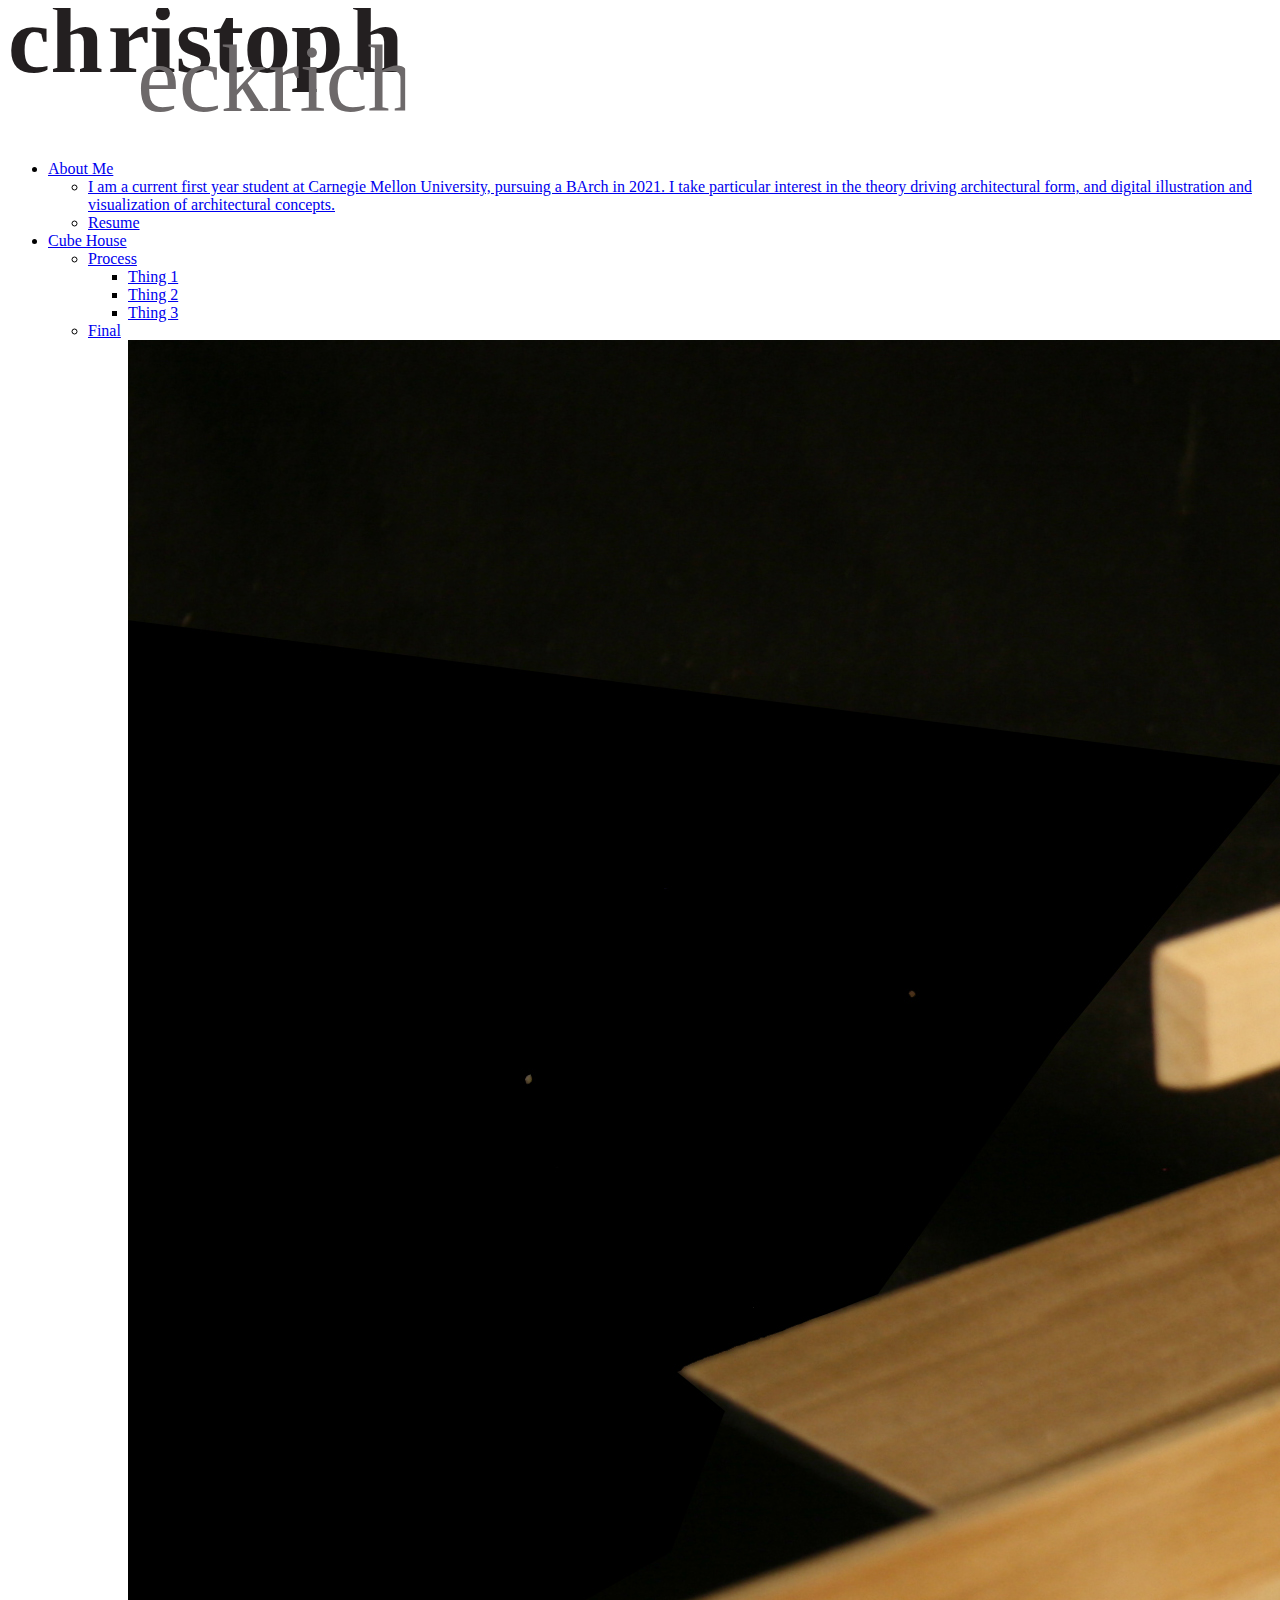
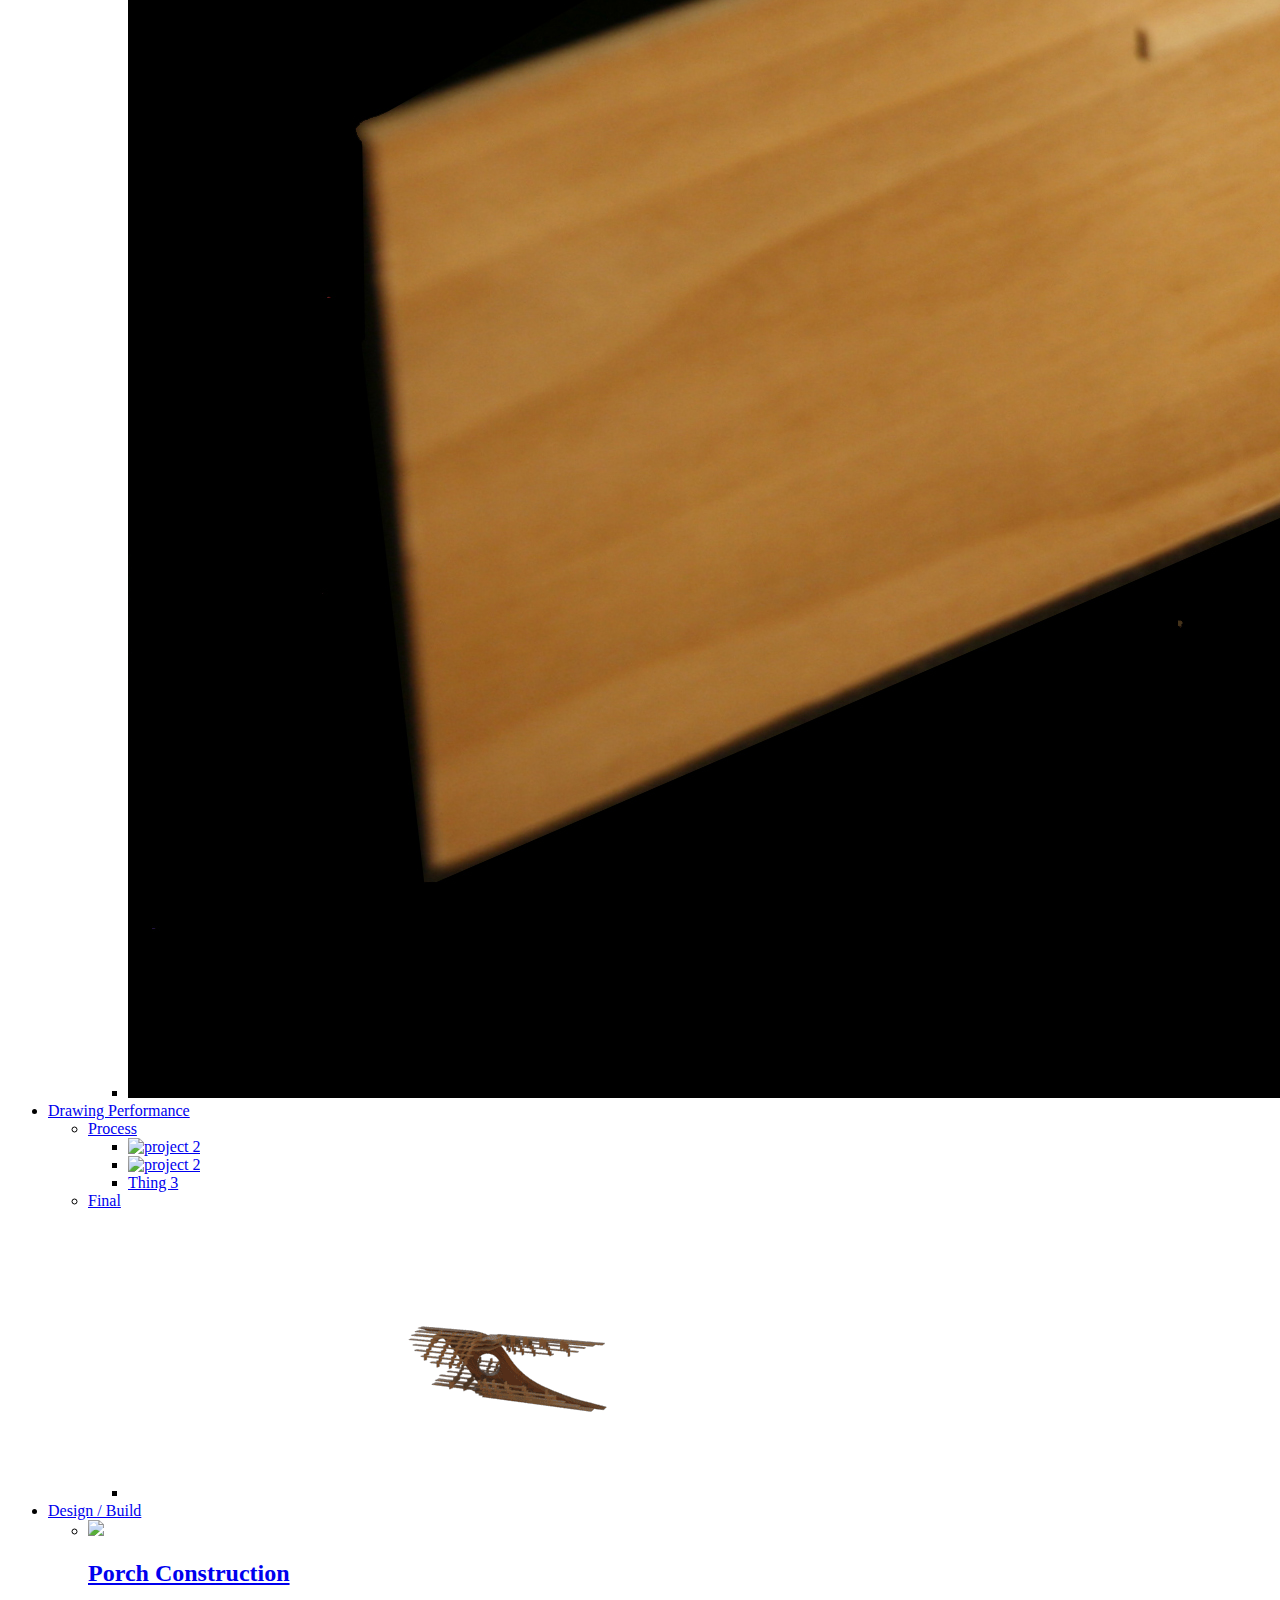
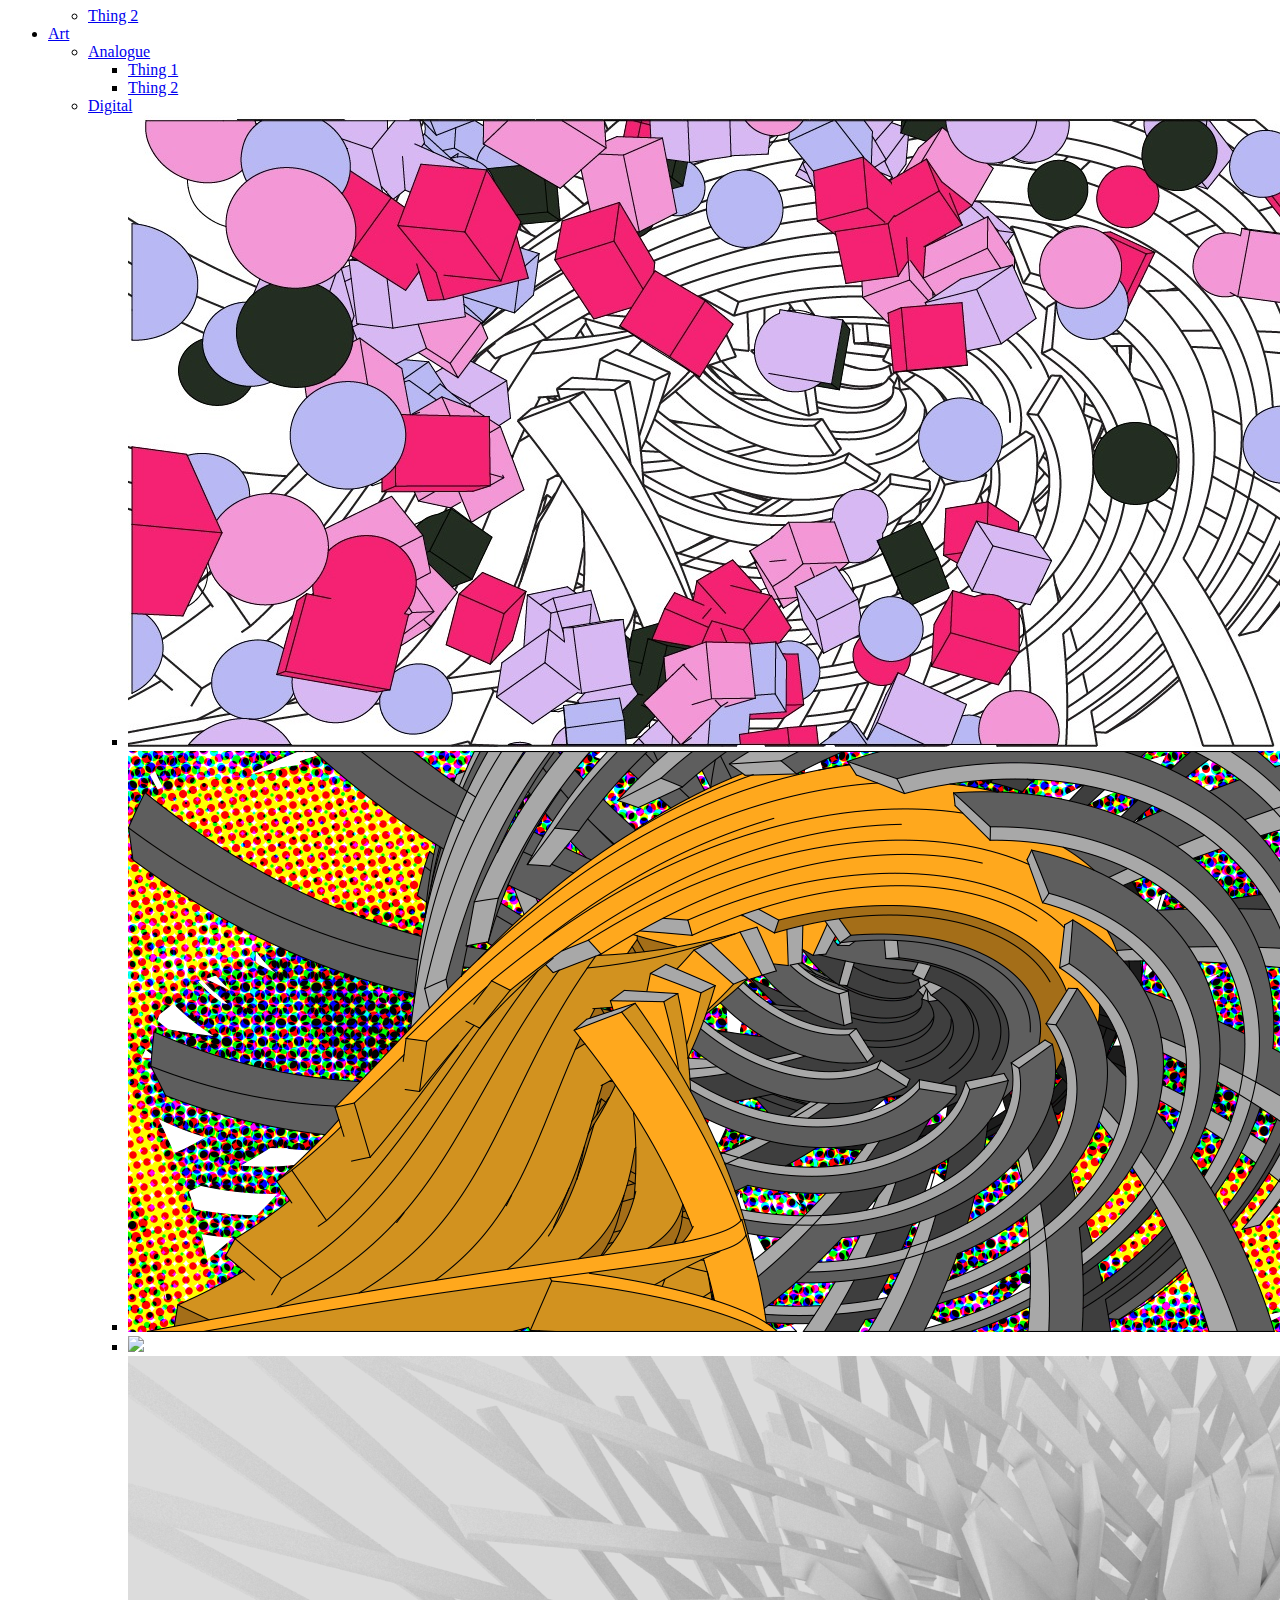
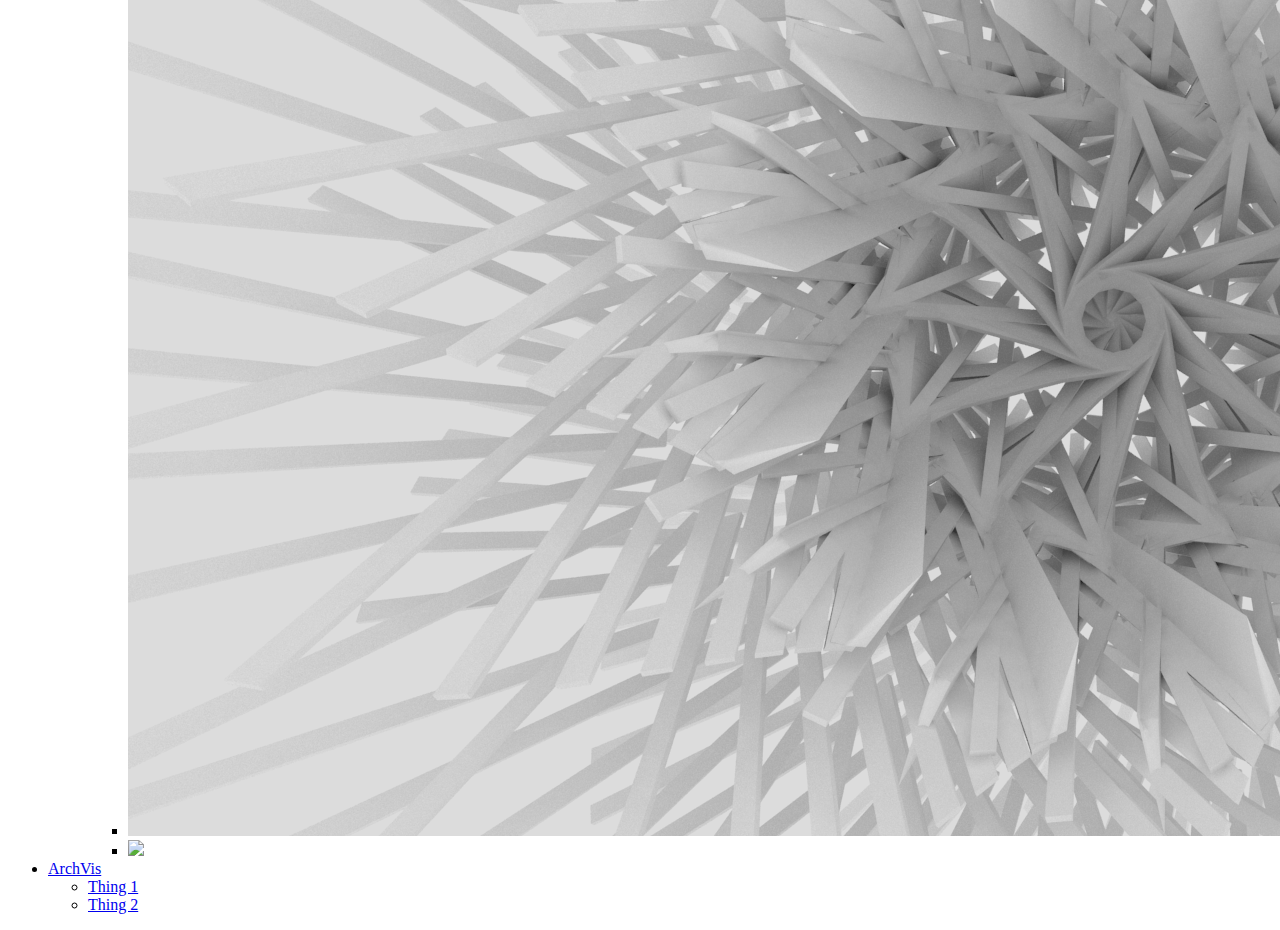
==== index.html @ 605c13a2 "Rename chris.html to index.html" ====
<!doctype html>
<html class="no-js" lang="en" dir="ltr">
  <head>
    <meta charset="utf-8">
    <meta http-equiv="x-ua-compatible" content="ie=edge">
    <meta name="viewport" content="width=device-width, initial-scale=1.0">
    <title>Foundation for Sites</title>
    <link rel="stylesheet" href="css/foundation.css">
    <link rel="stylesheet" href="css/app.css">
      <style>
@import url('https://fonts.googleapis.com/css?family=Crimson+Text|Inconsolata');
      </style>
      
  </head>
    
    <header> <img src="assets/logo.svg"alt="Christoph Eckrich" style="width:400px" "height:100px" padding-left=40px/>
        
    </header>
    
  <body>
    
     <link href="https://maxcdn.bootstrapcdn.com/font-awesome/4.5.0/css/font-awesome.min.css" rel="stylesheet"> 
    

<div class="row">
  <div class="medium-8 medium-centered columns">
    <ul class="vertical accordion-menu menu" data-accordion-menu>
       <li>
        <a href="#">About Me</a>
        <ul class="menu vertical sublevel-1">
          <li><a class="subitem" href="#">I am a current first year student at Carnegie Mellon University, pursuing a BArch in 2021. I take particular interest in the theory driving architectural form, and digital illustration and visualization of architectural concepts.</a></li>
          <li><a class="subitem" href="#"> Resume </a></li>
        </ul>
      </li>
        <li>
        <a href="#">Cube House</a>
        <ul class="menu vertical sublevel-1">
          <li>
            <a href="#">Process</a>
            <ul class="menu vertical sublevel-2">
              <li><a class="subitem" href="#">Thing 1</a></li>
              <li><a class="subitem" href="#">Thing 2</a></li>
              <li><a class="subitem" href="#">Thing 3</a></li>
            </ul>
          </li>
          <li>
            <a href="#">Final</a>
            <ul class="menu vertical sublevel-2">
              <li><a class="subitem" href="#"> <img src="assets/IMG_9379.JPG"alt="project 1"/> </a></li>
            </ul>
          </li>
        </ul>
      </li>
      <li>
        <a href="#">Drawing Performance</a>
        <ul class="menu vertical sublevel-1">
            <li>
           <a href="#">Process</a>
            <ul class="menu vertical sublevel-2">
              <li><a class="subitem" href="#"> <img src="assets/48105_S17_Eckrich_Christoph_Motion.pdf"alt="project 2"/></a></li>
              <li><a class="subitem" href="#"> <img src="assets/48105_S17_Eckrich_Christoph_Object.pdf" alt="project 2"/> </a></li>
              <li><a class="subitem" href="#">Thing 3</a></li>
            </ul>
          </li>
            <li>
            <a href="#">Final</a>
            <ul class="menu vertical sublevel-2">
              <li><a class="subitem" href="#"> <img src="assets/project1.gif"alt="project 2"/> </a></li>
            </ul>
          </li>
        </ul>
      </li>
      <li>
        <a href="#">Design / Build</a>
        <ul class="menu vertical sublevel-1">
          <li><a class="subitem" href="#">  <div class="image-wrapper overlay-fade-in">
      
      <img src="https://lh4.googleusercontent.com/v-BgITGmmtAz2P1J4443rv_n7ORjOYY9T_9iEADcNjXFhwu04S2XLVjsqOODKzEW697QQntzToL2qrA=w1920-h960-rw" />
      
      <div class="image-overlay-content">
        <h2>Porch Construction</h2>
      </div>
     </div>
</a> 
              </li>
          <li><a class="subitem" href="#">Thing 2</a></li>
        </ul>
      </li>
      <li>
        <a href="#">Art</a>
        <ul class="menu vertical sublevel-1">
          <li>
            <a href="#">Analogue</a>
            <ul class="menu vertical sublevel-2">
              <li><a class="subitem" href="#">Thing 1</a></li>
              <li><a class="subitem" href="#">Thing 2</a></li>
            </ul>
          </li>
            <li>
            <a href="#">Digital</a>
            <ul class="menu vertical sublevel-2">
              <li><a class="subitem" href="#"> <img src="assets/bubs1%20%5BConverted%5D.jpg"/></a></li>
              <li><a class="subitem" href="#"> <img src="assets/twist.png"/> </a></li>
              <li><a class="subitem" href="#"> <img src="assets/SelfPortrait_final.png"/> </a></li>
                <li><a class="subitem" href="#"> <img src="assets/sunswirl.png"/> </a></li>
                <li><a class="subitem" href="#"> <img src="assets/procedural2.gif"/> </a></li>
            </ul>
          </li>
        </ul>
      </li>
        <li>
        <a href="#">ArchVis</a>
        <ul class="menu vertical sublevel-1">
          <li><a class="subitem" href="#">Thing 1</a></li>
          <li><a class="subitem" href="#">Thing 2</a></li>
        </ul>
      </li>
    </ul>
  </div>
</div>

    <script src="js/vendor/jquery.js"></script>
    <script src="js/vendor/what-input.js"></script>
    <script src="js/vendor/foundation.js"></script>
    <script src="js/app.js"></script>
  </body>
</html>
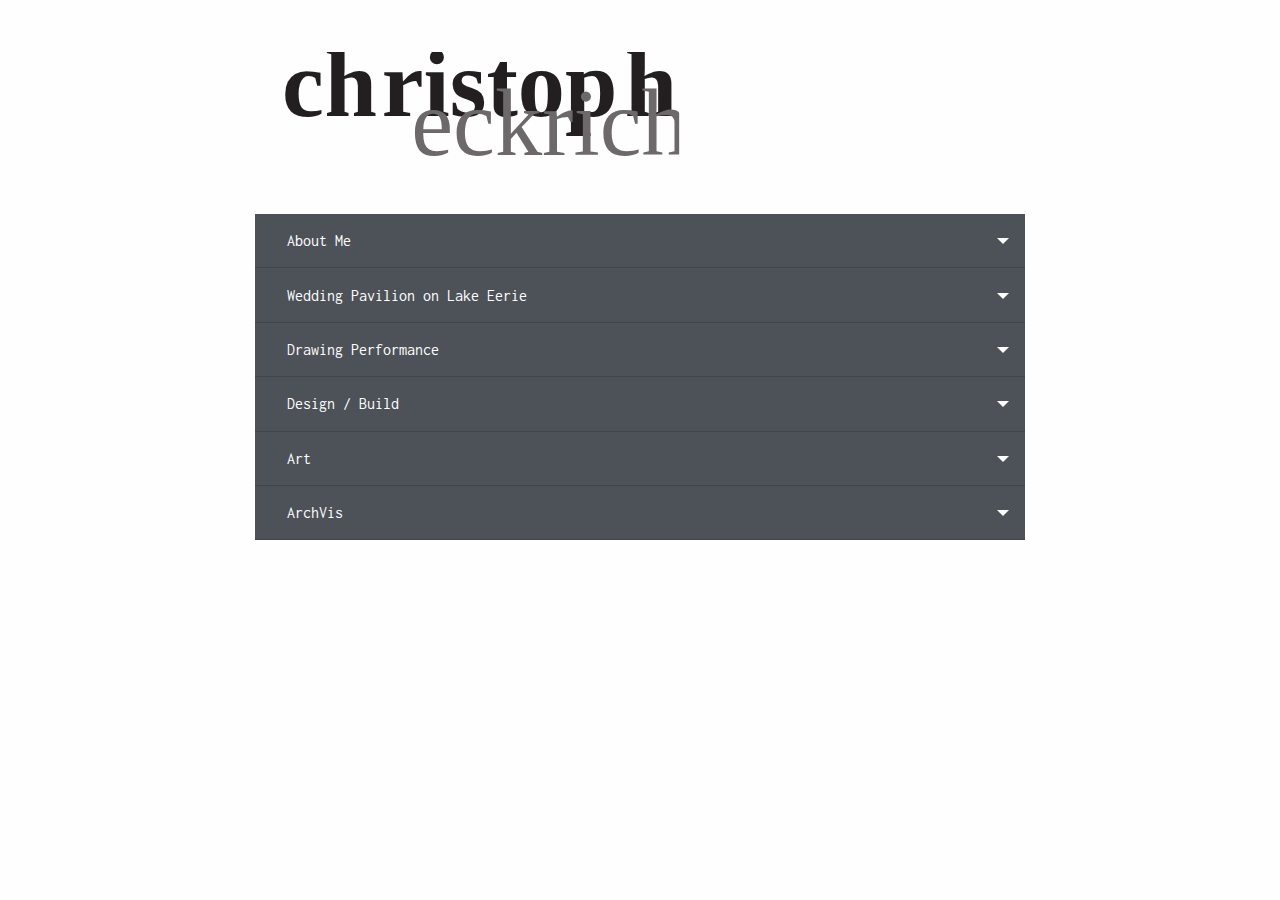
==== commit 67a72754: "Rename chris.html to index.html" ====
--- a/index.html
+++ b/index.html
@@ -10,6 +10,7 @@
       <style>
 @import url('https://fonts.googleapis.com/css?family=Crimson+Text|Inconsolata');
       </style>
+      <link href="css/lightbox.css" rel="stylesheet">
       
   </head>
     
@@ -28,25 +29,41 @@
        <li>
         <a href="#">About Me</a>
         <ul class="menu vertical sublevel-1">
-          <li><a class="subitem" href="#">I am a current first year student at Carnegie Mellon University, pursuing a BArch in 2021. I take particular interest in the theory driving architectural form, and digital illustration and visualization of architectural concepts.</a></li>
-          <li><a class="subitem" href="#"> Resume </a></li>
+            <li><a class="subitem" href="#" data-lightbox="image-1" > <img src="assets/headshot.png"alt="headshot"/> </a></li>
+          <li><a class="subitem" href="#">I am a current first year student at Carnegie Mellon University, pursuing a BArch in 2021. I take particular interest in the theory driving architectural form, and digital illustration and visualization of architectural concepts. I brought with me a background of math, science, woodworking, and music. I currently work as an assistant at the Miller Gallery, SoA school videographer, and watsON Festival Assistant. Born in Chicago, have lived in Germany, currently live in Bloomington, Il. <br> <br> <a href="https://www.instagram.com/stoph__/?hl=en"> Instagram </a></a></li>
+          <li> <a href="assets/Resume.pdf"> Resume [Click to Open] </a></li>
         </ul>
       </li>
         <li>
-        <a href="#">Cube House</a>
+        <a href="#">Wedding Pavilion on Lake Eerie</a>
         <ul class="menu vertical sublevel-1">
           <li>
+            <a href="#">Brief</a>
+            <ul class="menu vertical sublevel-2">
+              <li><a class="subitem" href="#"> The traditional "Cube House" project is one that deals primarily with the skills of creating and defining space. We were tasked to create a picturesque wedding pavillion on the shores of Lake Eerie, given a </a></li>
+              </ul>
+            </li>
+            <li>
             <a href="#">Process</a>
             <ul class="menu vertical sublevel-2">
-              <li><a class="subitem" href="#">Thing 1</a></li>
-              <li><a class="subitem" href="#">Thing 2</a></li>
-              <li><a class="subitem" href="#">Thing 3</a></li>
+              <li><a class="subitem" href="#" data-lightbox="image-2">  <img src="assets//cubehouse/IMG_9407.JPG"alt="project 1"/> </a></li>
+                <li><a class="subitem" href="#">  <img src="assets//cubehouse/IMG_9401.JPG"alt="project 1"/> </a></li>
+                <li><a class="subitem" href="#">  <img src="assets//cubehouse/IMG_9403.JPG"alt="project 1"/> </a></li>
+                <li><a class="subitem" href="#">  <img src="assets//cubehouse/IMG_9404.JPG"alt="project 1"/> </a></li>
+                <li><a class="subitem" href="#">  <img src="assets//cubehouse/IMG_9405.JPG"alt="project 1"/> </a></li>
+                <li><a class="subitem" href="#">  <img src="assets//cubehouse/IMG_9399.JPG"alt="project 1"/> </a></li>
             </ul>
           </li>
           <li>
             <a href="#">Final</a>
             <ul class="menu vertical sublevel-2">
-              <li><a class="subitem" href="#"> <img src="assets/IMG_9379.JPG"alt="project 1"/> </a></li>
+              <li><a class="subitem" href="#">  <img src="assets//cubehouse/IMG_9379.JPG"alt="project 1"/> </a></li>
+                <li><a class="subitem" href="#">  <img src="assets//cubehouse/IMG_9377.JPG"alt="project 1"/> </a></li>
+                <li><a class="subitem" href="#">  <img src="assets//cubehouse/IMG_9371.JPG"alt="project 1"/> </a></li>
+                <li><a class="subitem" href="#">  <img src="assets//cubehouse/IMG_9365.JPG"alt="project 1"/> </a></li>
+                <li><a class="subitem" href="#">  <img src="assets//cubehouse/IMG_9362.JPG"alt="project 1"/> </a></li>
+                <li><a class="subitem" href="#">  <img src="assets//cubehouse/IMG_9357.JPG"alt="project 1"/> </a></li>
+                <li><a class="subitem" href="#">  <img src="assets//cubehouse/IMG_9355.JPG"alt="project 1"/> </a></li>
             </ul>
           </li>
         </ul>
@@ -55,17 +72,37 @@
         <a href="#">Drawing Performance</a>
         <ul class="menu vertical sublevel-1">
             <li>
+            <a href="#">Brief</a>
+            <ul class="menu vertical sublevel-2">
+              <li><a class="subitem" href="#"> At the start of this project, we were given a household tool at random. We proceeded to draft this tool as an object, following which we drafted it's motion. This lead to the creation of several section cuts based on our motion drawings, extruding them into space, and ultimately merging ideas with a partner. The product was a wood model, created with a particular emphasis on tectonics and joinery. We used ash and popular, with virtually zero glue. <br> <br> The final project was purchased by the Dean of the College of Fine Arts, and is now on display in his office.
+                  </a></li>
+              </ul>
+            </li>
+            <li>
            <a href="#">Process</a>
             <ul class="menu vertical sublevel-2">
-              <li><a class="subitem" href="#"> <img src="assets/48105_S17_Eckrich_Christoph_Motion.pdf"alt="project 2"/></a></li>
-              <li><a class="subitem" href="#"> <img src="assets/48105_S17_Eckrich_Christoph_Object.pdf" alt="project 2"/> </a></li>
-              <li><a class="subitem" href="#">Thing 3</a></li>
+                <li><a class="subitem" href="#"> <img src="assets/drawingperformance/render1.png" alt="project 2"/> </a></li>
+                <li><a class="subitem" href="#"> <img src="assets/drawingperformance/48105_S17_Eckrich_Christoph_Object.jpg" alt="project 2"/> </a></li>
+                <li><a class="subitem" href="#"> <img src="assets/drawingperformance/48105_S17_Eckrich_Christoph_Motion.jpg"alt="project 2"/></a></li>
+                <li><a class="subitem" href="#"> <img src="assets/drawingperformance/scan001.jpg" alt="project 2"/> </a></li>
+                <li><a class="subitem" href="#"> <img src="assets/drawingperformance/scan002.jpg" alt="project 2"/> </a></li>
+                <li><a class="subitem" href="#"> <img src="assets/drawingperformance/IMG_20170306_023805.jpg" alt="project 2"/> </a></li>
+                <li><a class="subitem" href="#"> <img src="assets/drawingperformance/IMG_20170306_023730.jpg" alt="project 2"/> </a></li>
+                <li><a class="subitem" href="#"> <img src="assets/drawingperformance/IMG_20170210_215056.jpg" alt="project 2"/> </a></li>
+                <li><a class="subitem" href="#"> <img src="assets/drawingperformance/IMG_20170210_215136.jpg" alt="project 2"/> </a></li>
+                <li><a class="subitem" href="#"> <img src="assets/drawingperformance/IMG_20170210_215154.jpg" alt="project 2"/> </a></li>
+                <li><a class="subitem" href="#"> <img src="assets/drawingperformance/IMG_20170210_215238.jpg" alt="project 2"/> </a></li>
+                <li><a class="subitem" href="#"> <img src="assets/drawingperformance/IMG_20170217_144835.jpg" alt="project 2"/> </a></li>
+                <li><a class="subitem" href="#"> <img src="assets/drawingperformance/IMG_20170217_144849.jpg" alt="project 2"/> </a></li>
+                <li><a class="subitem" href="#"> <img src="assets/drawingperformance/IMG_20170217_144823.jpg" alt="project 2"/> </a></li>
+                <li><a class="subitem" href="#"> <img src="assets/drawingperformance/7bee510505324ac7862cb4092d384aed.png" alt="project 2"/> </a></li>
+                <li><a class="subitem" href="#"> <img src="assets/drawingperformance/2436d854b8ba401e982809fa29be5ef1.png" alt="project 2"/> </a></li>
             </ul>
           </li>
             <li>
             <a href="#">Final</a>
             <ul class="menu vertical sublevel-2">
-              <li><a class="subitem" href="#"> <img src="assets/project1.gif"alt="project 2"/> </a></li>
+              <li><a class="subitem" href="#"> <img src="assets/drawingperformance/project1.gif"alt="project 2"/> </a></li>
             </ul>
           </li>
         </ul>
@@ -73,18 +110,23 @@
       <li>
         <a href="#">Design / Build</a>
         <ul class="menu vertical sublevel-1">
-          <li><a class="subitem" href="#">  <div class="image-wrapper overlay-fade-in">
-      
-      <img src="https://lh4.googleusercontent.com/v-BgITGmmtAz2P1J4443rv_n7ORjOYY9T_9iEADcNjXFhwu04S2XLVjsqOODKzEW697QQntzToL2qrA=w1920-h960-rw" />
-      
-      <div class="image-overlay-content">
-        <h2>Porch Construction</h2>
-      </div>
-     </div>
-</a> 
-              </li>
-          <li><a class="subitem" href="#">Thing 2</a></li>
+            <li> <a href="#"> Porch Design/Construction </a>
+            <ul class="menu vertical sublevel-2">
+          <li><a class="subitem" href="#"> <img src="assets/designbuild/IMG_4141.JPG"/> </a></li>
+            <li><a class="subitem" href="#"> <img src="assets/designbuild/IMG_4140.JPG"/> </a></li>
+            <li><a class="subitem" href="#"> <img src="assets/designbuild/IMG_4145.JPG"/> </a></li>
         </ul>
+            </li>
+            <li> <a href="#"> Salvaged Bench </a>
+            <ul class="menu vertical sublevel-2"> 
+                <li><a class="subitem" href="#"> <img src="assets/designbuild/IMG_4104.JPG"/> </a></li>
+                <li><a class="subitem" href="#"> <img src="assets/designbuild/IMG_4136.JPG"/> </a></li>
+                <li><a class="subitem" href="#"> <img src="assets/designbuild/IMG_4147.JPG"/> </a></li>
+                <li><a class="subitem" href="#"> <img src="assets/designbuild/IMG_4150.JPG"/> </a></li>
+                <li><a class="subitem" href="#"> <img src="assets/designbuild/bench.jpg"/> </a></li>
+                </ul>
+            </li>
+          </ul>
       </li>
       <li>
         <a href="#">Art</a>
@@ -92,18 +134,24 @@
           <li>
             <a href="#">Analogue</a>
             <ul class="menu vertical sublevel-2">
-              <li><a class="subitem" href="#">Thing 1</a></li>
-              <li><a class="subitem" href="#">Thing 2</a></li>
+                <li><a class="subitem" href="#"> <img src="assets/art/Copy%20of%20Scan%203.jpeg"/> </a></li>
+                <li><a class="subitem" href="#"> <img src="assets/art/Copy%20of%20Scan%204.jpeg"/> </a></li>
+                <li><a class="subitem" href="#"> <img src="assets/art/Copy%20of%20Scan%206.jpeg"/> </a></li>
+                <li><a class="subitem" href="#"> <img src="assets/art/Copy%20of%20Scan%207.jpeg"/> </a></li>
+                <li><a class="subitem" href="#"> <img src="assets/art/Copy%20of%20Scan%208.jpeg"/> </a></li>
             </ul>
           </li>
             <li>
             <a href="#">Digital</a>
             <ul class="menu vertical sublevel-2">
-              <li><a class="subitem" href="#"> <img src="assets/bubs1%20%5BConverted%5D.jpg"/></a></li>
-              <li><a class="subitem" href="#"> <img src="assets/twist.png"/> </a></li>
-              <li><a class="subitem" href="#"> <img src="assets/SelfPortrait_final.png"/> </a></li>
-                <li><a class="subitem" href="#"> <img src="assets/sunswirl.png"/> </a></li>
-                <li><a class="subitem" href="#"> <img src="assets/procedural2.gif"/> </a></li>
+              <li><a class="subitem" href="#"> <img src="assets/art/bubs1%20%5BConverted%5D.jpg"/></a></li>
+              <li><a class="subitem" href="#"> <img src="assets/art/twist.png"/> </a></li>
+                 <li><a class="subitem" href="#"> <img src="assets/art/dank.gif"/> </a></li>
+              <li><a class="subitem" href="#"> <img src="assets/art/SelfPortrait_final.png"/> </a></li>
+                <li><a class="subitem" href="#"> <img src="assets/art/sunswirl.png"/> </a></li>
+                <li><a class="subitem" href="#"> <img src="assets/art/procedural2.gif"/> </a></li>
+                 <li><a class="subitem" href="#"> <img src="assets/art/procedural.gif"  onclick="window.open(this.src)" /> </a></li>
+                <li><a class="subitem" href="#"> <img src="assets/art/hybrid2_better_final.jpg"/> </a></li>
             </ul>
           </li>
         </ul>
@@ -111,17 +159,25 @@
         <li>
         <a href="#">ArchVis</a>
         <ul class="menu vertical sublevel-1">
-          <li><a class="subitem" href="#">Thing 1</a></li>
-          <li><a class="subitem" href="#">Thing 2</a></li>
+          <li><a class="subitem" href="#"> <img src="assets/archvis/hybrid_1_final_edit.jpg"/> </a></li>
+        <li><a class="subitem" href="#"> <img src="assets/archvis/hybrid2b_sketched.jpg"/> </a></li>
+        <li><a class="subitem" href="#"> <img src="assets/archvis/render2.jpg"/> </a></li>
+            <li><a class="subitem" href="#"> <img src="assets/archvis/section.jpg"/> </a></li>
+            <li><a class="subitem" href="#"> <img src="assets/archvis/plan2.jpg"/> </a></li>
+            <li><a class="subitem" href="#"> <img src="assets/archvis/sun.gif"/> </a></li>
         </ul>
       </li>
     </ul>
   </div>
 </div>
 
+
+      
+      
     <script src="js/vendor/jquery.js"></script>
     <script src="js/vendor/what-input.js"></script>
     <script src="js/vendor/foundation.js"></script>
     <script src="js/app.js"></script>
+    <script src="js/lightbox-plus-jquery.js"></script>
   </body>
 </html>
--- a/css/app.css
+++ b/css/app.css
@@ -0,0 +1,173 @@
+header{
+    font-family: 'Crimson Text', serif;
+    font-size: 40px;
+    padding-top: 20px;
+    padding-bottom: 30px;
+    padding-left: 22%
+}
+
+
+body {
+  margin-top: 2rem; 
+    font-family: 'Inconsolata', monospace;
+    /*background-image: url(http://svgshare.com/i/15m.svg);*/
+    /*background-image: url(http://i.imgur.com/XRvFylh.gif);*/
+    /*background-image: url(http://i.imgur.com/3ysy7hC.jpg);*/
+    background-repeat: no-repeat;
+    background-position: center;
+    background-size: 1500px;
+    
+}
+
+.image-wrapper {
+  width: 100%;
+  height: 100%;
+  border: 1px solid rgba(0, 0, 0, 0.04);
+  overflow: hidden;
+  position: relative;
+  text-align: center;
+  border-radius: 4px; }
+
+.image-overlay-content {
+  width: 100%;
+  height: 100%;
+  position: absolute;
+  overflow: hidden;
+  top: 0;
+  left: 0; }
+
+.overlay-fade-in p {
+  letter-spacing: 0.15em;
+  color: #f4f4f4;
+  font-size: 28px;
+  opacity: 0;
+  transition: all 0.2s linear; }
+.overlay-fade-in img {
+  transition: all 0.2s linear; }
+.overlay-fade-in .image-overlay-content {
+  opacity: 0;
+  background-color: rgba(0, 0, 0, 0.4);
+  transition: all 0.4s ease-in-out; }
+.overlay-fade-in h2 {
+  color: #f2f2f2;
+  font-size: 1.8rem;
+  margin-top: 40%;
+  opacity: 0;
+  transition: all 0.2s ease-in-out;
+  background: rgba(0, 0, 0, 0.7); }
+.overlay-fade-in .button {
+  display: inline-block;
+  text-decoration: none;
+  padding: 7px 14px;
+  background: #FFF;
+  color: #222;
+  text-transform: uppercase;
+  box-shadow: 0 0 1px #000;
+  position: relative;
+  border: 1px solid #999;
+  opacity: 0;
+  transition: all 0.2s ease-in-out; }
+  .overlay-fade-in .button:hover {
+    box-shadow: 0 0 5px #000; }
+.overlay-fade-in:hover img {
+  transform: scale(1.2); }
+.overlay-fade-in:hover .image-overlay-content {
+  opacity: 1; }
+.overlay-fade-in:hover h2, .overlay-fade-in p, .overlay-fade-in .button {
+  opacity: 1; }
+.overlay-fade-in:hover p {
+  transition-delay: 0.1s; }
+.overlay-fade-in:hover .button {
+  transition-delay: 0.2s; }
+
+.overlay-fade-in-new-background .button {
+  display: inline-block;
+  text-decoration: none;
+  padding: 7px 14px;
+  background: #000;
+  color: #fff;
+  text-transform: uppercase;
+  border-radius: 5px;
+  box-shadow: 0 0 1px #000;
+  position: relative;
+  opacity: 0;
+  transition: all 0.2s ease-in-out; }
+  .overlay-fade-in-new-background .button:hover {
+    box-shadow: 0 0 5px #fff;
+    background-color: #222; }
+.overlay-fade-in-new-background p {
+  font-size: 28px; }
+.overlay-fade-in-new-background .image-overlay-content {
+  opacity: 0;
+  background-image: url(http://subtlepatterns.com/patterns/gplaypattern.png);
+  background-color: rgba(255, 255, 255, 0.5);
+  transition: all 0.4s ease-in-out; }
+.overlay-fade-in-new-background h2 {
+  color: #000;
+  font-size: 1.6rem;
+  margin-top: 30%;
+  opacity: 0;
+  transition: all 0.2s ease-in-out; }
+.overlay-fade-in-new-background p {
+  opacity: 0;
+  transition: all 0.2s linear; }
+.overlay-fade-in-new-background img {
+  transition: all 0.2s ease-in-out; }
+.overlay-fade-in-new-background:hover img {
+  filter: url("data:image/svg+xml;utf8,<svg xmlns='http://www.w3.org/2000/svg'><filter id='grayscale'><feColorMatrix type='matrix' values='0.3333 0.3333 0.3333 0 0 0.3333 0.3333 0.3333 0 0 0.3333 0.3333 0.3333 0 0 0 0 0 1 0'/></filter></svg>#grayscale");
+  filter: gray;
+  -webkit-filter: grayscale(100%);
+  transform: scale(1.5); }
+.overlay-fade-in-new-background:hover .image-overlay-content {
+  opacity: 1; }
+.overlay-fade-in-new-background:hover h2, .overlay-fade-in-new-background p, .overlay-fade-in-new-background .button {
+  opacity: 1; }
+.overlay-fade-in-new-background:hover p {
+  transition-delay: 0.1s; }
+.overlay-fade-in-new-background:hover .button {
+  transition-delay: 0.2s; }
+
+.is-accordion-submenu-parent a {
+  background: #4d5158; }
+
+.is-accordion-submenu a {
+  background: #35383d; }
+
+[data-accordion-menu] .is-accordion-submenu-parent[aria-expanded="true"] a.subitem::before {
+  content: url(assets/asset 1.png);
+  margin-right: 1rem; } 
+
+[data-accordion-menu] .is-accordion-submenu-parent[aria-expanded="true"] a::before {
+  content: url(http://imgur.com/a/zBjG8);
+  margin-right: 1rem; }
+
+[data-accordion-menu] .is-accordion-submenu-parent[aria-expanded="false"] a::before {
+  content: url(http://imgur.com/a/zBjG8);
+  margin-right: 1rem; }
+
+.sublevel-1 {
+  text-indent: 1rem; }
+
+.sublevel-2 {
+  text-indent: 2rem; }
+
+.sublevel-3 {
+  text-indent: 3rem; }
+
+.sublevel-4 {
+  text-indent: 4rem; }
+
+.sublevel-5 {
+  text-indent: 5rem; }
+
+.sublevel-6 {
+  text-indent: 6rem; }
+
+[data-accordion-menu] a {
+  color: #fff;
+  box-shadow: inset 0 -1px #41444a; }
+  [data-accordion-menu] a::after {
+    border-color: #fff transparent transparent; }
+
+.menu > li:not(.menu-text) > a {
+  padding: 1.2rem 1rem; }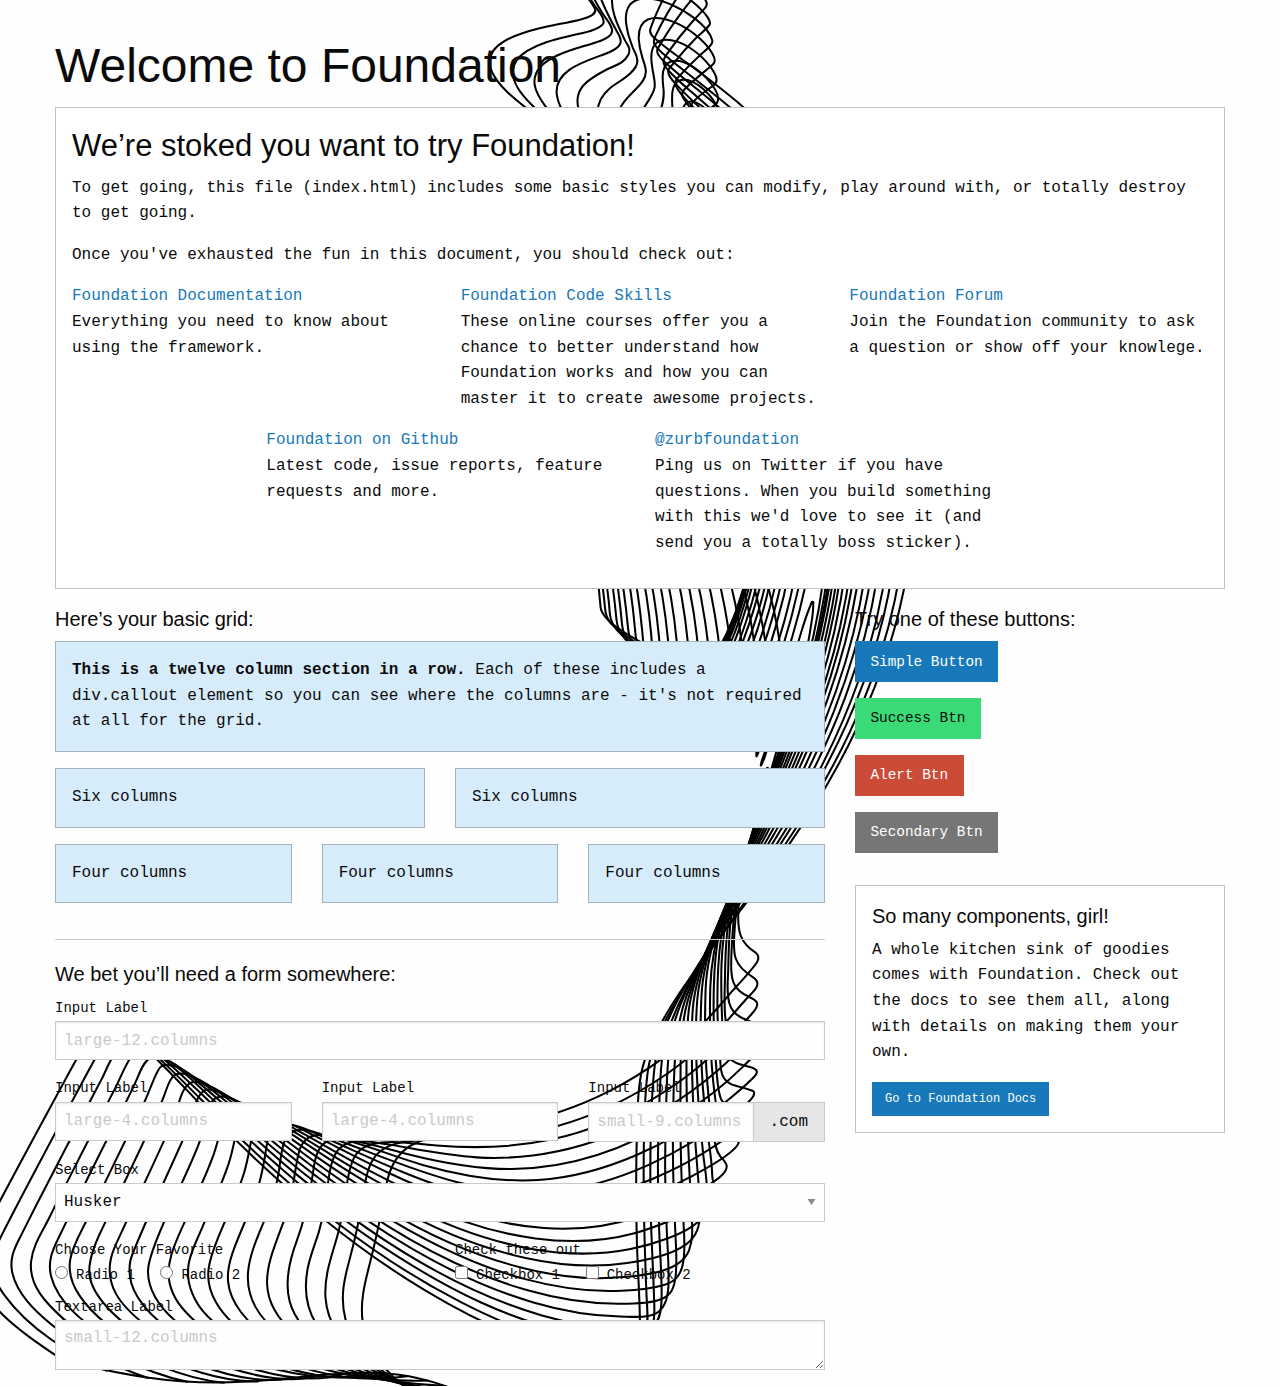
==== commit 4a7adff5: "update with content" ====
--- a/index.html
+++ b/index.html
@@ -7,177 +7,163 @@
     <title>Foundation for Sites</title>
     <link rel="stylesheet" href="css/foundation.css">
     <link rel="stylesheet" href="css/app.css">
-      <style>
-@import url('https://fonts.googleapis.com/css?family=Crimson+Text|Inconsolata');
-      </style>
-      <link href="css/lightbox.css" rel="stylesheet">
-      
   </head>
-    
-    <header> <img src="assets/logo.svg"alt="Christoph Eckrich" style="width:400px" "height:100px" padding-left=40px/>
-        
-    </header>
-    
   <body>
-    
-     <link href="https://maxcdn.bootstrapcdn.com/font-awesome/4.5.0/css/font-awesome.min.css" rel="stylesheet"> 
-    
+    <div class="row">
+      <div class="large-12 columns">
+        <h1>Welcome to Foundation</h1>
+      </div>
+    </div>
 
-<div class="row">
-  <div class="medium-8 medium-centered columns">
-    <ul class="vertical accordion-menu menu" data-accordion-menu>
-       <li>
-        <a href="#">About Me</a>
-        <ul class="menu vertical sublevel-1">
-            <li><a class="subitem" href="#" data-lightbox="image-1" > <img src="assets/headshot.png"alt="headshot"/> </a></li>
-          <li><a class="subitem" href="#">I am a current first year student at Carnegie Mellon University, pursuing a BArch in 2021. I take particular interest in the theory driving architectural form, and digital illustration and visualization of architectural concepts. I brought with me a background of math, science, woodworking, and music. I currently work as an assistant at the Miller Gallery, SoA school videographer, and watsON Festival Assistant. Born in Chicago, have lived in Germany, currently live in Bloomington, Il. <br> <br> <a href="https://www.instagram.com/stoph__/?hl=en"> Instagram </a></a></li>
-          <li> <a href="assets/Resume.pdf"> Resume [Click to Open] </a></li>
-        </ul>
-      </li>
-        <li>
-        <a href="#">Wedding Pavilion on Lake Eerie</a>
-        <ul class="menu vertical sublevel-1">
-          <li>
-            <a href="#">Brief</a>
-            <ul class="menu vertical sublevel-2">
-              <li><a class="subitem" href="#"> The traditional "Cube House" project is one that deals primarily with the skills of creating and defining space. We were tasked to create a picturesque wedding pavillion on the shores of Lake Eerie, given a </a></li>
-              </ul>
-            </li>
-            <li>
-            <a href="#">Process</a>
-            <ul class="menu vertical sublevel-2">
-              <li><a class="subitem" href="#" data-lightbox="image-2">  <img src="assets//cubehouse/IMG_9407.JPG"alt="project 1"/> </a></li>
-                <li><a class="subitem" href="#">  <img src="assets//cubehouse/IMG_9401.JPG"alt="project 1"/> </a></li>
-                <li><a class="subitem" href="#">  <img src="assets//cubehouse/IMG_9403.JPG"alt="project 1"/> </a></li>
-                <li><a class="subitem" href="#">  <img src="assets//cubehouse/IMG_9404.JPG"alt="project 1"/> </a></li>
-                <li><a class="subitem" href="#">  <img src="assets//cubehouse/IMG_9405.JPG"alt="project 1"/> </a></li>
-                <li><a class="subitem" href="#">  <img src="assets//cubehouse/IMG_9399.JPG"alt="project 1"/> </a></li>
-            </ul>
-          </li>
-          <li>
-            <a href="#">Final</a>
-            <ul class="menu vertical sublevel-2">
-              <li><a class="subitem" href="#">  <img src="assets//cubehouse/IMG_9379.JPG"alt="project 1"/> </a></li>
-                <li><a class="subitem" href="#">  <img src="assets//cubehouse/IMG_9377.JPG"alt="project 1"/> </a></li>
-                <li><a class="subitem" href="#">  <img src="assets//cubehouse/IMG_9371.JPG"alt="project 1"/> </a></li>
-                <li><a class="subitem" href="#">  <img src="assets//cubehouse/IMG_9365.JPG"alt="project 1"/> </a></li>
-                <li><a class="subitem" href="#">  <img src="assets//cubehouse/IMG_9362.JPG"alt="project 1"/> </a></li>
-                <li><a class="subitem" href="#">  <img src="assets//cubehouse/IMG_9357.JPG"alt="project 1"/> </a></li>
-                <li><a class="subitem" href="#">  <img src="assets//cubehouse/IMG_9355.JPG"alt="project 1"/> </a></li>
-            </ul>
-          </li>
-        </ul>
-      </li>
-      <li>
-        <a href="#">Drawing Performance</a>
-        <ul class="menu vertical sublevel-1">
-            <li>
-            <a href="#">Brief</a>
-            <ul class="menu vertical sublevel-2">
-              <li><a class="subitem" href="#"> At the start of this project, we were given a household tool at random. We proceeded to draft this tool as an object, following which we drafted it's motion. This lead to the creation of several section cuts based on our motion drawings, extruding them into space, and ultimately merging ideas with a partner. The product was a wood model, created with a particular emphasis on tectonics and joinery. We used ash and popular, with virtually zero glue. <br> <br> The final project was purchased by the Dean of the College of Fine Arts, and is now on display in his office.
-                  </a></li>
-              </ul>
-            </li>
-            <li>
-           <a href="#">Process</a>
-            <ul class="menu vertical sublevel-2">
-                <li><a class="subitem" href="#"> <img src="assets/drawingperformance/render1.png" alt="project 2"/> </a></li>
-                <li><a class="subitem" href="#"> <img src="assets/drawingperformance/48105_S17_Eckrich_Christoph_Object.jpg" alt="project 2"/> </a></li>
-                <li><a class="subitem" href="#"> <img src="assets/drawingperformance/48105_S17_Eckrich_Christoph_Motion.jpg"alt="project 2"/></a></li>
-                <li><a class="subitem" href="#"> <img src="assets/drawingperformance/scan001.jpg" alt="project 2"/> </a></li>
-                <li><a class="subitem" href="#"> <img src="assets/drawingperformance/scan002.jpg" alt="project 2"/> </a></li>
-                <li><a class="subitem" href="#"> <img src="assets/drawingperformance/IMG_20170306_023805.jpg" alt="project 2"/> </a></li>
-                <li><a class="subitem" href="#"> <img src="assets/drawingperformance/IMG_20170306_023730.jpg" alt="project 2"/> </a></li>
-                <li><a class="subitem" href="#"> <img src="assets/drawingperformance/IMG_20170210_215056.jpg" alt="project 2"/> </a></li>
-                <li><a class="subitem" href="#"> <img src="assets/drawingperformance/IMG_20170210_215136.jpg" alt="project 2"/> </a></li>
-                <li><a class="subitem" href="#"> <img src="assets/drawingperformance/IMG_20170210_215154.jpg" alt="project 2"/> </a></li>
-                <li><a class="subitem" href="#"> <img src="assets/drawingperformance/IMG_20170210_215238.jpg" alt="project 2"/> </a></li>
-                <li><a class="subitem" href="#"> <img src="assets/drawingperformance/IMG_20170217_144835.jpg" alt="project 2"/> </a></li>
-                <li><a class="subitem" href="#"> <img src="assets/drawingperformance/IMG_20170217_144849.jpg" alt="project 2"/> </a></li>
-                <li><a class="subitem" href="#"> <img src="assets/drawingperformance/IMG_20170217_144823.jpg" alt="project 2"/> </a></li>
-                <li><a class="subitem" href="#"> <img src="assets/drawingperformance/7bee510505324ac7862cb4092d384aed.png" alt="project 2"/> </a></li>
-                <li><a class="subitem" href="#"> <img src="assets/drawingperformance/2436d854b8ba401e982809fa29be5ef1.png" alt="project 2"/> </a></li>
-            </ul>
-          </li>
-            <li>
-            <a href="#">Final</a>
-            <ul class="menu vertical sublevel-2">
-              <li><a class="subitem" href="#"> <img src="assets/drawingperformance/project1.gif"alt="project 2"/> </a></li>
-            </ul>
-          </li>
-        </ul>
-      </li>
-      <li>
-        <a href="#">Design / Build</a>
-        <ul class="menu vertical sublevel-1">
-            <li> <a href="#"> Porch Design/Construction </a>
-            <ul class="menu vertical sublevel-2">
-          <li><a class="subitem" href="#"> <img src="assets/designbuild/IMG_4141.JPG"/> </a></li>
-            <li><a class="subitem" href="#"> <img src="assets/designbuild/IMG_4140.JPG"/> </a></li>
-            <li><a class="subitem" href="#"> <img src="assets/designbuild/IMG_4145.JPG"/> </a></li>
-        </ul>
-            </li>
-            <li> <a href="#"> Salvaged Bench </a>
-            <ul class="menu vertical sublevel-2"> 
-                <li><a class="subitem" href="#"> <img src="assets/designbuild/IMG_4104.JPG"/> </a></li>
-                <li><a class="subitem" href="#"> <img src="assets/designbuild/IMG_4136.JPG"/> </a></li>
-                <li><a class="subitem" href="#"> <img src="assets/designbuild/IMG_4147.JPG"/> </a></li>
-                <li><a class="subitem" href="#"> <img src="assets/designbuild/IMG_4150.JPG"/> </a></li>
-                <li><a class="subitem" href="#"> <img src="assets/designbuild/bench.jpg"/> </a></li>
-                </ul>
-            </li>
-          </ul>
-      </li>
-      <li>
-        <a href="#">Art</a>
-        <ul class="menu vertical sublevel-1">
-          <li>
-            <a href="#">Analogue</a>
-            <ul class="menu vertical sublevel-2">
-                <li><a class="subitem" href="#"> <img src="assets/art/Copy%20of%20Scan%203.jpeg"/> </a></li>
-                <li><a class="subitem" href="#"> <img src="assets/art/Copy%20of%20Scan%204.jpeg"/> </a></li>
-                <li><a class="subitem" href="#"> <img src="assets/art/Copy%20of%20Scan%206.jpeg"/> </a></li>
-                <li><a class="subitem" href="#"> <img src="assets/art/Copy%20of%20Scan%207.jpeg"/> </a></li>
-                <li><a class="subitem" href="#"> <img src="assets/art/Copy%20of%20Scan%208.jpeg"/> </a></li>
-            </ul>
-          </li>
-            <li>
-            <a href="#">Digital</a>
-            <ul class="menu vertical sublevel-2">
-              <li><a class="subitem" href="#"> <img src="assets/art/bubs1%20%5BConverted%5D.jpg"/></a></li>
-              <li><a class="subitem" href="#"> <img src="assets/art/twist.png"/> </a></li>
-                 <li><a class="subitem" href="#"> <img src="assets/art/dank.gif"/> </a></li>
-              <li><a class="subitem" href="#"> <img src="assets/art/SelfPortrait_final.png"/> </a></li>
-                <li><a class="subitem" href="#"> <img src="assets/art/sunswirl.png"/> </a></li>
-                <li><a class="subitem" href="#"> <img src="assets/art/procedural2.gif"/> </a></li>
-                 <li><a class="subitem" href="#"> <img src="assets/art/procedural.gif"  onclick="window.open(this.src)" /> </a></li>
-                <li><a class="subitem" href="#"> <img src="assets/art/hybrid2_better_final.jpg"/> </a></li>
-            </ul>
-          </li>
-        </ul>
-      </li>
-        <li>
-        <a href="#">ArchVis</a>
-        <ul class="menu vertical sublevel-1">
-          <li><a class="subitem" href="#"> <img src="assets/archvis/hybrid_1_final_edit.jpg"/> </a></li>
-        <li><a class="subitem" href="#"> <img src="assets/archvis/hybrid2b_sketched.jpg"/> </a></li>
-        <li><a class="subitem" href="#"> <img src="assets/archvis/render2.jpg"/> </a></li>
-            <li><a class="subitem" href="#"> <img src="assets/archvis/section.jpg"/> </a></li>
-            <li><a class="subitem" href="#"> <img src="assets/archvis/plan2.jpg"/> </a></li>
-            <li><a class="subitem" href="#"> <img src="assets/archvis/sun.gif"/> </a></li>
-        </ul>
-      </li>
-    </ul>
-  </div>
-</div>
+    <div class="row">
+      <div class="large-12 columns">
+        <div class="callout">
+          <h3>We&rsquo;re stoked you want to try Foundation! </h3>
+          <p>To get going, this file (index.html) includes some basic styles you can modify, play around with, or totally destroy to get going.</p>
+          <p>Once you've exhausted the fun in this document, you should check out:</p>
+          <div class="row">
+            <div class="large-4 medium-4 columns">
+              <p><a href="http://foundation.zurb.com/docs">Foundation Documentation</a><br />Everything you need to know about using the framework.</p>
+            </div>
+            <div class="large-4 medium-4 columns">
+              <p><a href="http://zurb.com/university/code-skills">Foundation Code Skills</a><br />These online courses offer you a chance to better understand how Foundation works and how you can master it to create awesome projects.</p>
+            </div>
+            <div class="large-4 medium-4 columns">
+              <p><a href="http://foundation.zurb.com/forum">Foundation Forum</a><br />Join the Foundation community to ask a question or show off your knowlege.</p>
+            </div>
+          </div>
+          <div class="row">
+            <div class="large-4 medium-4 medium-push-2 columns">
+              <p><a href="http://github.com/zurb/foundation">Foundation on Github</a><br />Latest code, issue reports, feature requests and more.</p>
+            </div>
+            <div class="large-4 medium-4 medium-pull-2 columns">
+              <p><a href="https://twitter.com/ZURBfoundation">@zurbfoundation</a><br />Ping us on Twitter if you have questions. When you build something with this we'd love to see it (and send you a totally boss sticker).</p>
+            </div>
+          </div>
+        </div>
+      </div>
+    </div>
 
+    <div class="row">
+      <div class="large-8 medium-8 columns">
+        <h5>Here&rsquo;s your basic grid:</h5>
+        <!-- Grid Example -->
 
-      
-      
+        <div class="row">
+          <div class="large-12 columns">
+            <div class="primary callout">
+              <p><strong>This is a twelve column section in a row.</strong> Each of these includes a div.callout element so you can see where the columns are - it's not required at all for the grid.</p>
+            </div>
+          </div>
+        </div>
+        <div class="row">
+          <div class="large-6 medium-6 columns">
+            <div class="primary callout">
+              <p>Six columns</p>
+            </div>
+          </div>
+          <div class="large-6 medium-6 columns">
+            <div class="primary callout">
+              <p>Six columns</p>
+            </div>
+          </div>
+        </div>
+        <div class="row">
+          <div class="large-4 medium-4 small-4 columns">
+            <div class="primary callout">
+              <p>Four columns</p>
+            </div>
+          </div>
+          <div class="large-4 medium-4 small-4 columns">
+            <div class="primary callout">
+              <p>Four columns</p>
+            </div>
+          </div>
+          <div class="large-4 medium-4 small-4 columns">
+            <div class="primary callout">
+              <p>Four columns</p>
+            </div>
+          </div>
+        </div>
+
+        <hr />
+
+        <h5>We bet you&rsquo;ll need a form somewhere:</h5>
+        <form>
+          <div class="row">
+            <div class="large-12 columns">
+              <label>Input Label</label>
+              <input type="text" placeholder="large-12.columns" />
+            </div>
+          </div>
+          <div class="row">
+            <div class="large-4 medium-4 columns">
+              <label>Input Label</label>
+              <input type="text" placeholder="large-4.columns" />
+            </div>
+            <div class="large-4 medium-4 columns">
+              <label>Input Label</label>
+              <input type="text" placeholder="large-4.columns" />
+            </div>
+            <div class="large-4 medium-4 columns">
+              <div class="row collapse">
+                <label>Input Label</label>
+                <div class="input-group">
+                  <input type="text" placeholder="small-9.columns" class="input-group-field" />
+                  <span class="input-group-label">.com</span>
+                </div>
+              </div>
+            </div>
+          </div>
+          <div class="row">
+            <div class="large-12 columns">
+              <label>Select Box</label>
+              <select>
+                <option value="husker">Husker</option>
+                <option value="starbuck">Starbuck</option>
+                <option value="hotdog">Hot Dog</option>
+                <option value="apollo">Apollo</option>
+              </select>
+            </div>
+          </div>
+          <div class="row">
+            <div class="large-6 medium-6 columns">
+              <label>Choose Your Favorite</label>
+              <input type="radio" name="pokemon" value="Red" id="pokemonRed"><label for="pokemonRed">Radio 1</label>
+              <input type="radio" name="pokemon" value="Blue" id="pokemonBlue"><label for="pokemonBlue">Radio 2</label>
+            </div>
+            <div class="large-6 medium-6 columns">
+              <label>Check these out</label>
+              <input id="checkbox1" type="checkbox"><label for="checkbox1">Checkbox 1</label>
+              <input id="checkbox2" type="checkbox"><label for="checkbox2">Checkbox 2</label>
+            </div>
+          </div>
+          <div class="row">
+            <div class="large-12 columns">
+              <label>Textarea Label</label>
+              <textarea placeholder="small-12.columns"></textarea>
+            </div>
+          </div>
+        </form>
+      </div>
+
+      <div class="large-4 medium-4 columns">
+        <h5>Try one of these buttons:</h5>
+        <p><a href="#" class="button">Simple Button</a><br/>
+        <a href="#" class="success button">Success Btn</a><br/>
+        <a href="#" class="alert button">Alert Btn</a><br/>
+        <a href="#" class="secondary button">Secondary Btn</a></p>
+        <div class="callout">
+          <h5>So many components, girl!</h5>
+          <p>A whole kitchen sink of goodies comes with Foundation. Check out the docs to see them all, along with details on making them your own.</p>
+          <a href="http://foundation.zurb.com/sites/docs/" class="small button">Go to Foundation Docs</a>
+        </div>
+      </div>
+    </div>
+
     <script src="js/vendor/jquery.js"></script>
     <script src="js/vendor/what-input.js"></script>
     <script src="js/vendor/foundation.js"></script>
     <script src="js/app.js"></script>
-    <script src="js/lightbox-plus-jquery.js"></script>
   </body>
 </html>
--- a/css/app.css
+++ b/css/app.css
@@ -12,12 +12,13 @@
     font-family: 'Inconsolata', monospace;
     /*background-image: url(http://svgshare.com/i/15m.svg);*/
     /*background-image: url(http://i.imgur.com/XRvFylh.gif);*/
-    /*background-image: url(http://i.imgur.com/3ysy7hC.jpg);*/
+    background-image: url(../assets/curve1.svg);
     background-repeat: no-repeat;
     background-position: center;
-    background-size: 1500px;
+    background-size: 2500px;
     
 }
+
 
 .image-wrapper {
   width: 100%;
@@ -134,15 +135,15 @@
   background: #35383d; }
 
 [data-accordion-menu] .is-accordion-submenu-parent[aria-expanded="true"] a.subitem::before {
-  content: url(assets/asset 1.png);
+  content: ;
   margin-right: 1rem; } 
 
 [data-accordion-menu] .is-accordion-submenu-parent[aria-expanded="true"] a::before {
-  content: url(http://imgur.com/a/zBjG8);
+  content: ;
   margin-right: 1rem; }
 
 [data-accordion-menu] .is-accordion-submenu-parent[aria-expanded="false"] a::before {
-  content: url(http://imgur.com/a/zBjG8);
+  content: ; 
   margin-right: 1rem; }
 
 .sublevel-1 {
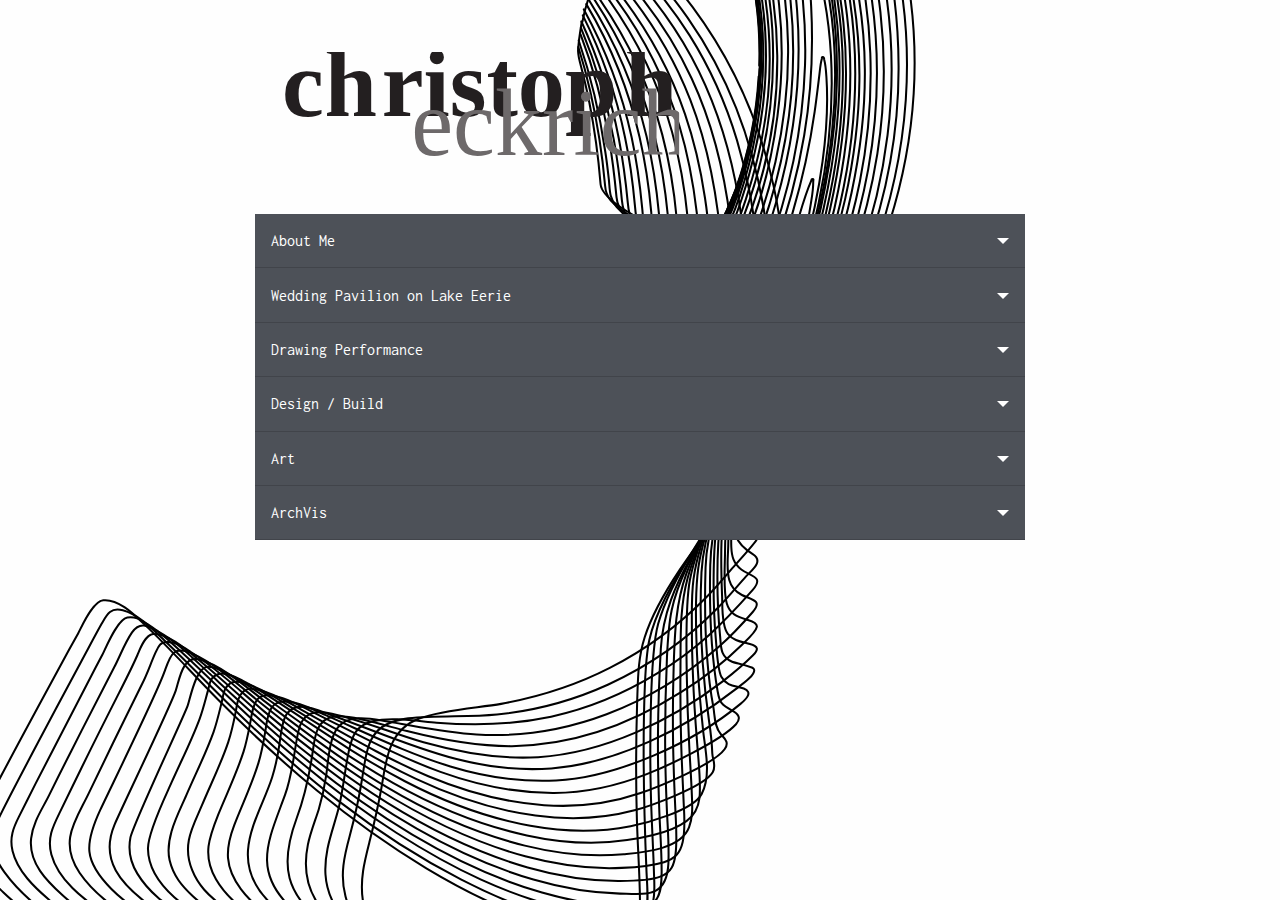
==== commit 4ffb6984: "Rename chris.html to index.html" ====
--- a/index.html
+++ b/index.html
@@ -2,168 +2,176 @@
 <html class="no-js" lang="en" dir="ltr">
   <head>
     <meta charset="utf-8">
-    <meta http-equiv="x-ua-compatible" content="ie=edge">
-    <meta name="viewport" content="width=device-width, initial-scale=1.0">
     <title>Foundation for Sites</title>
     <link rel="stylesheet" href="css/foundation.css">
     <link rel="stylesheet" href="css/app.css">
+	<link rel="stylesheet" href="css/lightbox.min.css">
+      <style>
+@import url('https://fonts.googleapis.com/css?family=Crimson+Text|Inconsolata');
+      </style>
+
   </head>
+    
+    <header> <img src="assets/logo.svg"alt="Christoph Eckrich" style="width:400px" "height:100px" padding-left=40px/>
+        
+    </header>
+    
   <body>
-    <div class="row">
-      <div class="large-12 columns">
-        <h1>Welcome to Foundation</h1>
-      </div>
-    </div>
 
-    <div class="row">
-      <div class="large-12 columns">
-        <div class="callout">
-          <h3>We&rsquo;re stoked you want to try Foundation! </h3>
-          <p>To get going, this file (index.html) includes some basic styles you can modify, play around with, or totally destroy to get going.</p>
-          <p>Once you've exhausted the fun in this document, you should check out:</p>
-          <div class="row">
-            <div class="large-4 medium-4 columns">
-              <p><a href="http://foundation.zurb.com/docs">Foundation Documentation</a><br />Everything you need to know about using the framework.</p>
-            </div>
-            <div class="large-4 medium-4 columns">
-              <p><a href="http://zurb.com/university/code-skills">Foundation Code Skills</a><br />These online courses offer you a chance to better understand how Foundation works and how you can master it to create awesome projects.</p>
-            </div>
-            <div class="large-4 medium-4 columns">
-              <p><a href="http://foundation.zurb.com/forum">Foundation Forum</a><br />Join the Foundation community to ask a question or show off your knowlege.</p>
-            </div>
-          </div>
-          <div class="row">
-            <div class="large-4 medium-4 medium-push-2 columns">
-              <p><a href="http://github.com/zurb/foundation">Foundation on Github</a><br />Latest code, issue reports, feature requests and more.</p>
-            </div>
-            <div class="large-4 medium-4 medium-pull-2 columns">
-              <p><a href="https://twitter.com/ZURBfoundation">@zurbfoundation</a><br />Ping us on Twitter if you have questions. When you build something with this we'd love to see it (and send you a totally boss sticker).</p>
-            </div>
-          </div>
-        </div>
-      </div>
-    </div>
+</script>
+     <link href="https://maxcdn.bootstrapcdn.com/font-awesome/4.5.0/css/font-awesome.min.css" rel="stylesheet"> 
+    
 
-    <div class="row">
-      <div class="large-8 medium-8 columns">
-        <h5>Here&rsquo;s your basic grid:</h5>
-        <!-- Grid Example -->
-
-        <div class="row">
-          <div class="large-12 columns">
-            <div class="primary callout">
-              <p><strong>This is a twelve column section in a row.</strong> Each of these includes a div.callout element so you can see where the columns are - it's not required at all for the grid.</p>
-            </div>
-          </div>
-        </div>
-        <div class="row">
-          <div class="large-6 medium-6 columns">
-            <div class="primary callout">
-              <p>Six columns</p>
-            </div>
-          </div>
-          <div class="large-6 medium-6 columns">
-            <div class="primary callout">
-              <p>Six columns</p>
-            </div>
-          </div>
-        </div>
-        <div class="row">
-          <div class="large-4 medium-4 small-4 columns">
-            <div class="primary callout">
-              <p>Four columns</p>
-            </div>
-          </div>
-          <div class="large-4 medium-4 small-4 columns">
-            <div class="primary callout">
-              <p>Four columns</p>
-            </div>
-          </div>
-          <div class="large-4 medium-4 small-4 columns">
-            <div class="primary callout">
-              <p>Four columns</p>
-            </div>
-          </div>
-        </div>
-
-        <hr />
-
-        <h5>We bet you&rsquo;ll need a form somewhere:</h5>
-        <form>
-          <div class="row">
-            <div class="large-12 columns">
-              <label>Input Label</label>
-              <input type="text" placeholder="large-12.columns" />
-            </div>
-          </div>
-          <div class="row">
-            <div class="large-4 medium-4 columns">
-              <label>Input Label</label>
-              <input type="text" placeholder="large-4.columns" />
-            </div>
-            <div class="large-4 medium-4 columns">
-              <label>Input Label</label>
-              <input type="text" placeholder="large-4.columns" />
-            </div>
-            <div class="large-4 medium-4 columns">
-              <div class="row collapse">
-                <label>Input Label</label>
-                <div class="input-group">
-                  <input type="text" placeholder="small-9.columns" class="input-group-field" />
-                  <span class="input-group-label">.com</span>
-                </div>
-              </div>
-            </div>
-          </div>
-          <div class="row">
-            <div class="large-12 columns">
-              <label>Select Box</label>
-              <select>
-                <option value="husker">Husker</option>
-                <option value="starbuck">Starbuck</option>
-                <option value="hotdog">Hot Dog</option>
-                <option value="apollo">Apollo</option>
-              </select>
-            </div>
-          </div>
-          <div class="row">
-            <div class="large-6 medium-6 columns">
-              <label>Choose Your Favorite</label>
-              <input type="radio" name="pokemon" value="Red" id="pokemonRed"><label for="pokemonRed">Radio 1</label>
-              <input type="radio" name="pokemon" value="Blue" id="pokemonBlue"><label for="pokemonBlue">Radio 2</label>
-            </div>
-            <div class="large-6 medium-6 columns">
-              <label>Check these out</label>
-              <input id="checkbox1" type="checkbox"><label for="checkbox1">Checkbox 1</label>
-              <input id="checkbox2" type="checkbox"><label for="checkbox2">Checkbox 2</label>
-            </div>
-          </div>
-          <div class="row">
-            <div class="large-12 columns">
-              <label>Textarea Label</label>
-              <textarea placeholder="small-12.columns"></textarea>
-            </div>
-          </div>
-        </form>
-      </div>
-
-      <div class="large-4 medium-4 columns">
-        <h5>Try one of these buttons:</h5>
-        <p><a href="#" class="button">Simple Button</a><br/>
-        <a href="#" class="success button">Success Btn</a><br/>
-        <a href="#" class="alert button">Alert Btn</a><br/>
-        <a href="#" class="secondary button">Secondary Btn</a></p>
-        <div class="callout">
-          <h5>So many components, girl!</h5>
-          <p>A whole kitchen sink of goodies comes with Foundation. Check out the docs to see them all, along with details on making them your own.</p>
-          <a href="http://foundation.zurb.com/sites/docs/" class="small button">Go to Foundation Docs</a>
-        </div>
-      </div>
-    </div>
-
+<div class="row">
+  <div class="medium-8 medium-centered columns">
+    <ul class="vertical accordion-menu menu" data-accordion-menu>
+       <li>
+        <a href="#">About Me</a>
+        <ul class="menu vertical sublevel-1">
+            <li><a class="subitem" href="#" data-lightbox="image-1" > <img src="assets/headshot.png"alt="headshot"/> </a></li>
+          <li><a class="subitem" href="#">I am a current first-year student at Carnegie Mellon University, pursuing a BArch in 2021. I take particular interest in the theory driving architectural form, and digital illustration and visualization of architectural concepts. I brought with me a background of math, science, woodworking, and music. I currently work as an assistant at the Miller Gallery, SoA school videographer, and watsON Festival Assistant. Born in Chicago, have lived in Germany, currently live in Bloomington, IL. <br> <br> <a href="https://www.instagram.com/stoph__/?hl=en"> Instagram </a></a></li>
+          <li> <a href="assets/Resume.pdf"> Resume [Click to Open] </a></li>
+        </ul>
+      </li>
+        <li>
+        <a href="#">Wedding Pavilion on Lake Eerie</a>
+        <ul class="menu vertical sublevel-1">
+          <li>
+            <a href="#">Brief</a>
+            <ul class="menu vertical sublevel-2">
+              <li><a class="subitem" href="#"> The traditional "Cube House" project is one that deals primarily with the skills of creating and defining space. We were tasked with creating a picturesque wedding pavillion on the shores of Lake Eerie, given a </a></li>
+              </ul>
+            </li>
+            <li>
+            <a href="#">Process</a>
+			<ul class="menu vertical sublevel-2">
+					<li><a class=example-image-link" href="assets//cubehouse/IMG_9407.JPG" data-lightbox="image"><img class="example-image" src="assets//cubehouse/IMG_9407.JPG" alt="project 1"/> </a></li>
+					<li><a class=example-image-link" href="assets//cubehouse/IMG_9401.JPG" data-lightbox="image"><img class="example-image" src="assets//cubehouse/IMG_9401.JPG" alt="project 1"/> </a></li>
+          <li><a class=example-image-link" href="assets//cubehouse/IMG_9403.JPG" data-lightbox="image"><img class="example-image" src="assets//cubehouse/IMG_9403.JPG" alt="project 1"/> </a></li>
+          <li><a class=example-image-link" href="assets//cubehouse/IMG_9404.JPG" data-lightbox="image"><img class="example-image" src="assets//cubehouse/IMG_9404.JPG" alt="project 1"/> </a></li>
+				  <li><a class=example-image-link" href="assets//cubehouse/IMG_9405.JPG" data-lightbox="image"><img class="example-image" src="assets//cubehouse/IMG_9405.JPG" alt="project 1"/> </a></li>
+					<li><a class=example-image-link" href="assets//cubehouse/IMG_9399.JPG" data-lightbox="image"><img class="example-image" src="assets//cubehouse/IMG_9399.JPG" alt="project 1"/> </a></li>
+				</ul>
+          </li>
+          <li>
+            <a href="#">Final</a>
+            <ul class="menu vertical sublevel-2">
+              <li><a class=example-image-link" href="assets//cubehouse/IMG_9379.JPG" data-lightbox="image"><img class="example-image" src="assets//cubehouse/IMG_9379.JPG" alt="project 1"/> </a></li>
+              <li><a class=example-image-link" href="assets//cubehouse/IMG_9377.JPG" data-lightbox="image"><img class="example-image" src="assets//cubehouse/IMG_9377.JPG" alt="project 1"/> </a></li>
+              <li><a class=example-image-link" href="assets//cubehouse/IMG_9371.JPG" data-lightbox="image"><img class="example-image" src="assets//cubehouse/IMG_9371.JPG" alt="project 1"/> </a></li>
+              <li><a class=example-image-link" href="assets//cubehouse/IMG_9365.JPG" data-lightbox="image"><img class="example-image" src="assets//cubehouse/IMG_9365.JPG" alt="project 1"/> </a></li>
+              <li><a class=example-image-link" href="assets//cubehouse/IMG_9362.JPG" data-lightbox="image"><img class="example-image" src="assets//cubehouse/IMG_9362.JPG" alt="project 1"/> </a></li>
+              <li><a class=example-image-link" href="assets//cubehouse/IMG_9357.JPG" data-lightbox="image"><img class="example-image" src="assets//cubehouse/IMG_9357.JPG" alt="project 1"/> </a></li>
+              <li><a class=example-image-link" href="assets//cubehouse/IMG_9355.JPG" data-lightbox="image"><img class="example-image" src="assets//cubehouse/IMG_9355.JPG" alt="project 1"/> </a></li>
+            </ul>
+          </li>
+        </ul>
+      </li>
+      <li>
+        <a href="#">Drawing Performance</a>
+        <ul class="menu vertical sublevel-1">
+            <li>
+            <a href="#">Brief</a>
+            <ul class="menu vertical sublevel-2">
+              <li><a class="subitem" href="#"> At the start of this project, we were given a household tool at random. We proceeded to draft this tool as an object, following which we drafted its motion. This led to creating several section cuts based on our motion drawings, extruding them into space, and ultimately merging ideas with a partner. The product was a wood model, created with a particular emphasis on tectonics and joinery. We used ash and popular, with virtually zero glue. <br> <br> The final project was purchased by the dean of the College of Fine Arts, and is now displayed in his office.
+                  </a></li>
+              </ul>
+            </li>
+            <li>
+           <a href="#">Process</a>
+            <ul class="menu vertical sublevel-2">
+                <li><a class=example-image-link" href="assets/drawingperformance/render1.png" data-lightbox="image"><img class="example-image" src="assets/drawingperformance/render1.png" alt="project 2"/> </a></li>
+                <li><a class=example-image-link" href="assets/drawingperformance/48105_S17_Eckrich_Christoph_Object.jpg" data-lightbox="image"><img class="example-image" src="assets/drawingperformance/48105_S17_Eckrich_Christoph_Object.jpg" alt="project 2"/> </a></li>
+                <li><a class=example-image-link" href="assets/drawingperformance/48105_S17_Eckrich_Christoph_Motion.jpg" data-lightbox="image"><img class="example-image" src="assets/drawingperformance/48105_S17_Eckrich_Christoph_Motion.jpg" alt="project 2"/> </a></li>
+                <li><a class=example-image-link" href="assets/drawingperformance/scan001.jpg" data-lightbox="image"><img class="example-image" src="assets/drawingperformance/scan001.jpg" alt="project 2"/> </a></li>
+                <li><a class=example-image-link" href="assets/drawingperformance/scan002.jpg" data-lightbox="image"><img class="example-image" src="assets/drawingperformance/scan002.jpg" alt="project 2"/> </a></li>
+                <li><a class=example-image-link" href="assets/drawingperformance/IMG_20170306_023805.jpg" data-lightbox="image"><img class="example-image" src="assets/drawingperformance/IMG_20170306_023805.jpg" alt="project 2"/> </a></li>
+                <li><a class=example-image-link" href="assets/drawingperformance/IMG_20170306_023730.jpg" data-lightbox="image"><img class="example-image" src="assets/drawingperformance/IMG_20170306_023730.jpg" alt="project 2"/> </a></li>
+                <li><a class=example-image-link" href="assets/drawingperformance/IMG_20170210_215056.jpg" data-lightbox="image"><img class="example-image" src="assets/drawingperformance/IMG_20170210_215056.jpg" alt="project 2"/> </a></li>                
+                <li><a class=example-image-link" href="assets/drawingperformance/IMG_20170210_215136.jpg" data-lightbox="image"><img class="example-image" src="assets/drawingperformance/IMG_20170210_215136.jpg" alt="project 2"/> </a></li>
+                <li><a class=example-image-link" href="assets/drawingperformance/IMG_20170210_215238.jpg" data-lightbox="image"><img class="example-image" src="assets/drawingperformance/IMG_20170210_215238.jpg" alt="project 2"/> </a></li>
+                <li><a class=example-image-link" href="assets/drawingperformance/IMG_20170217_144835.jpg" data-lightbox="image"><img class="example-image" src="assets/drawingperformance/IMG_20170217_144835.jpg" alt="project 2"/> </a></li>
+                <li><a class=example-image-link" href="assets/drawingperformance/IMG_20170217_144849.jpg" data-lightbox="image"><img class="example-image" src="assets/drawingperformance/IMG_20170217_144849.jpg" alt="project 2"/> </a></li>
+                <li><a class=example-image-link" href="assets/drawingperformance/IMG_20170217_144823.jpg" data-lightbox="image"><img class="example-image" src="assets/drawingperformance/IMG_20170217_144823.jpg" alt="project 2"/> </a></li>             
+                <li><a class=example-image-link" href="assets/drawingperformance/7bee510505324ac7862cb4092d384aed.png" data-lightbox="image"><img class="example-image" src="assets/drawingperformance/7bee510505324ac7862cb4092d384aed.png" alt="project 2"/> </a></li>            
+                <li><a class=example-image-link" href="assets/drawingperformance/2436d854b8ba401e982809fa29be5ef1.png" data-lightbox="image"><img class="example-image" src="assets/drawingperformance/2436d854b8ba401e982809fa29be5ef1.png" alt="project 2"/> </a></li>
+            </ul>
+          </li>
+            <li>
+            <a href="#">Final</a>
+            <ul class="menu vertical sublevel-2">
+              <li><a class=example-image-link" href="assets/drawingperformance/project1.gif" data-lightbox="image"><img class="example-image" src="assets/drawingperformance/project1.gif" alt="project 2"/> </a></li>
+            </ul>
+          </li>
+        </ul>
+      </li>
+      <li>
+        <a href="#">Design / Build</a>
+        <ul class="menu vertical sublevel-1">
+            <li> <a href="#"> Porch Design/Construction </a>
+            <ul class="menu vertical sublevel-2">
+              <li><a class=example-image-link" href="assets/designbuild/IMG_4141.JPG" data-lightbox="image"><img class="example-image" src="assets/designbuild/IMG_4141.JPG" alt="project 2"/> </a></li>
+              <li><a class=example-image-link" href="assets/designbuild/IMG_4140.JPG" data-lightbox="image"><img class="example-image" src="assets/designbuild/IMG_4140.JPG" alt="project 2"/> </a></li>
+              <li><a class=example-image-link" href="assets/designbuild/IMG_4145.JPG" data-lightbox="image"><img class="example-image" src="assets/designbuild/IMG_4145.JPG" alt="project 2"/> </a></li>
+        </ul>
+            </li>
+            <li> <a href="#"> Salvaged Bench </a>
+            <ul class="menu vertical sublevel-2"> 
+                <li><a class=example-image-link" href="assets/designbuild/IMG_4104.JPG" data-lightbox="image"><img class="example-image" src="assets/designbuild/IMG_4104.JPG" alt="project 2"/> </a></li>
+                <li><a class=example-image-link" href="assets/designbuild/IMG_4136.JPG" data-lightbox="image"><img class="example-image" src="assets/designbuild/IMG_4136.JPG" alt="project 2"/> </a></li>
+                <li><a class=example-image-link" href="assets/designbuild/IMG_4147.JPG" data-lightbox="image"><img class="example-image" src="assets/designbuild/IMG_4147.JPG" alt="project 2"/> </a></li>
+                <li><a class=example-image-link" href="assets/designbuild/IMG_4150.JPG" data-lightbox="image"><img class="example-image" src="assets/designbuild/IMG_4150.JPG" alt="project 2"/> </a></li>
+                <li><a class=example-image-link" href="assets/designbuild/bench.jpg" data-lightbox="image"><img class="example-image" src="assets/designbuild/bench.jpg" alt="project 2"/> </a></li>
+                </ul>
+            </li>
+          </ul>
+      </li>
+      <li>
+        <a href="#">Art</a>
+        <ul class="menu vertical sublevel-1">
+          <li>
+            <a href="#">Analogue</a>
+            <ul class="menu vertical sublevel-2">
+                <li><a class=example-image-link" href="assets/art/Copy%20of%20Scan%203.jpeg" data-lightbox="image"><img class="example-image" src="assets/art/Copy%20of%20Scan%203.jpeg" alt="project 2"/> </a></li>
+                <li><a class=example-image-link" href="assets/art/Copy%20of%20Scan%204.jpeg" data-lightbox="image"><img class="example-image" src="assets/art/Copy%20of%20Scan%204.jpeg" alt="project 2"/> </a></li>
+                <li><a class=example-image-link" href="assets/art/Copy%20of%20Scan%206.jpeg" data-lightbox="image"><img class="example-image" src="assets/art/Copy%20of%20Scan%206.jpeg" alt="project 2"/> </a></li>
+                <li><a class=example-image-link" href="assets/art/Copy%20of%20Scan%207.jpeg" data-lightbox="image"><img class="example-image" src="assets/art/Copy%20of%20Scan%207.jpeg" alt="project 2"/> </a></li>
+                <li><a class=example-image-link" href="assets/art/Copy%20of%20Scan%208.jpeg" data-lightbox="image"><img class="example-image" src="assets/art/Copy%20of%20Scan%208.jpeg" alt="project 2"/> </a></li>
+            </ul>
+          </li>
+            <li>
+            <a href="#">Digital</a>
+            <ul class="menu vertical sublevel-2">
+              <li><a class=example-image-link" href="assets/art/bubs1%20%5BConverted%5D.jpg" data-lightbox="image"><img class="example-image" src="assets/art/bubs1%20%5BConverted%5D.jpg" alt="project 2"/> </a></li>
+              <li><a class=example-image-link" href="assets/art/twist.png" data-lightbox="image"><img class="example-image" src="assets/art/twist.png" alt="project 2"/> </a></li>
+                 <li><a class=example-image-link" href="assets/art/dank.gif" data-lightbox="image"><img class="example-image" src="assets/art/dank.gif" alt="project 2"/> </a></li>
+              <li><a class=example-image-link" href="assets/art/SelfPortrait_final.png" data-lightbox="image"><img class="example-image" src="assets/art/SelfPortrait_final.png" alt="project 2"/> </a></li>
+                <li><a class=example-image-link" href="assets/art/sunswirl.png" data-lightbox="image"><img class="example-image" src="assets/art/sunswirl.png" alt="project 2"/> </a></li>
+                <li><a class=example-image-link" href="assets/art/procedural2.gif" data-lightbox="image"><img class="example-image" src="assets/art/procedural2.gif" alt="project 2"/> </a></li>
+                 <li><a class=example-image-link" href="assets/art/procedural.gif" data-lightbox="image"><img class="example-image" src="assets/art/procedural.gif" alt="project 2"/> </a></li>
+                 <li><a class=example-image-link" href="assets/art/hybrid2_better_final.jpg" data-lightbox="image"><img class="example-image" src="assets/art/hybrid2_better_final.jpg" alt="project 2"/> </a></li>
+            </ul>
+          </li>
+        </ul>
+      </li>
+        <li>
+        <a href="#">ArchVis</a>
+        <ul class="menu vertical sublevel-1">
+          <li><a class=example-image-link" href="assets/archvis/hybrid_1_final_edit.jpg" data-lightbox="image"><img class="example-image" src="assets/archvis/hybrid_1_final_edit.jpg" alt="project 2"/> </a></li>
+        <li><a class=example-image-link" href="assets/archvis/hybrid2b_sketched.jpg" data-lightbox="image"><img class="example-image" src="assets/archvis/hybrid2b_sketched.jpg" alt="project 2"/> </a></li>
+        <li><a class=example-image-link" href="assets/archvis/render2.jpg" data-lightbox="image"><img class="example-image" src="assets/archvis/render2.jpg" alt="project 2"/> </a></li>
+            <li><a class=example-image-link" href="assets/archvis/section.jpg" data-lightbox="image"><img class="example-image" src="assets/archvis/section.jpg" alt="project 2"/> </a></li>
+            <li><a class=example-image-link" href="assets/archvis/plan2.jpg" data-lightbox="image"><img class="example-image" src="assets/archvis/plan2.jpg" alt="project 2"/> </a></li>
+            <li><a class=example-image-link" href="assets/archvis/sun.gif" data-lightbox="image"><img class="example-image" src="assets/archvis/sun.gif" alt="project 2"/> </a></li>
+        </ul>
+      </li>
+    </ul>
+  </div>
+</div>
     <script src="js/vendor/jquery.js"></script>
     <script src="js/vendor/what-input.js"></script>
     <script src="js/vendor/foundation.js"></script>
     <script src="js/app.js"></script>
+    <script src="js/lightbox-plus-jquery.min.js"></script>
   </body>
 </html>
